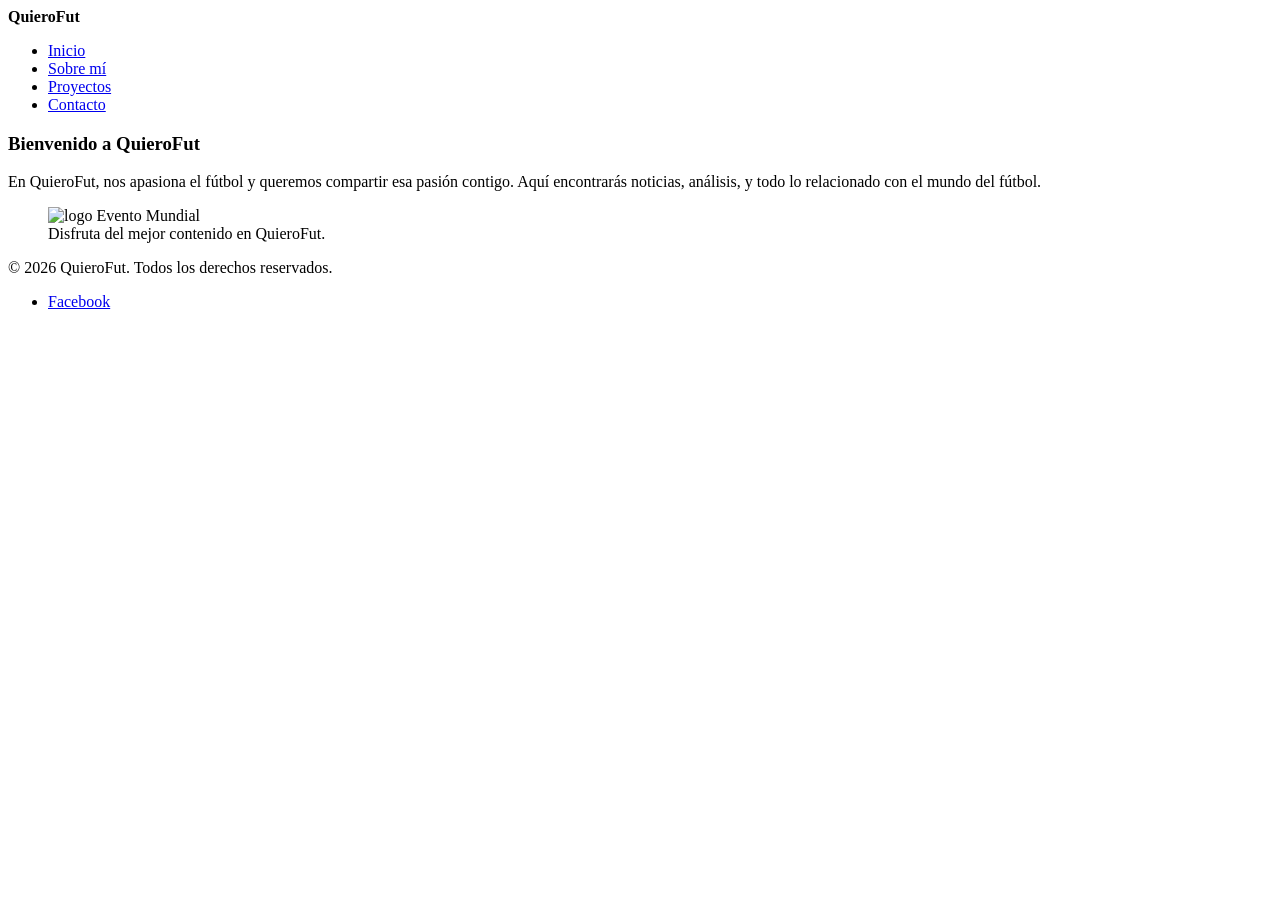
==== index.html @ c1e12db3 "primera entrega" ====
<!DOCTYPE html>
<html lang="es">
<head>
  <meta charset="UTF-8">
  <meta name="viewport" content="width=device-width, initial-scale=1.0">
  <title>QuieroFut</title>
</head>
<body>
  <header>
    <strong>QuieroFut</strong>
    <nav>
      <ul>
        <li><a href="index.html">Inicio</a></li>
        <li><a href="pages/sobre-mi.html">Sobre mí</a></li>
        <li><a href="pages/proyectos.html">Proyectos</a></li>
        <li><a href="pages/contacto.html">Contacto</a></li>
      </ul>
    </nav>
  </header>
  
  <main>
    <section>
      <article>
        <h1>Bienvenido a QuieroFut</h1>
        <p>En QuieroFut, nos apasiona el fútbol y queremos compartir esa pasión contigo. Aquí encontrarás noticias, análisis, y todo lo relacionado con el mundo del fútbol.</p>
      <figure>
        <img src="imagenes/logo-mundial.jpg" alt="logo Evento Mundial">
        <figcaption>Disfruta del mejor contenido  en QuieroFut.</figcaption>
      </figure>
      </article>
    </section>
  </main>
  <footer>
    <p>&copy; 2026 QuieroFut. Todos los derechos reservados.</p>
    <ul>
      <li><a href="https://www.facebook.com/quierofut">Facebook</a></li>
    </ul>
  </footer>
</body>
</html>
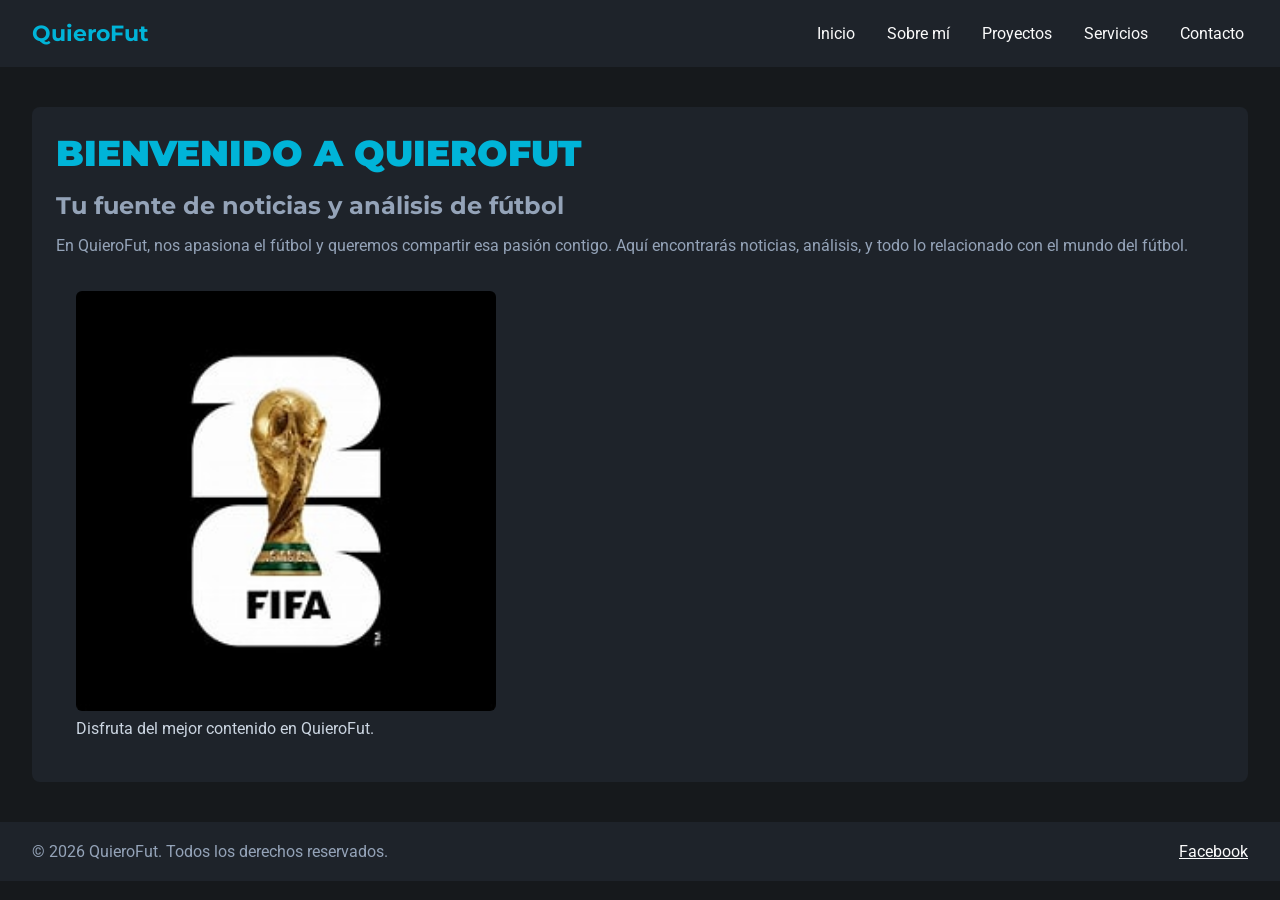
==== commit e6bcd21b: "Add files via upload tercer entregable, box model" ====
--- a/index.html
+++ b/index.html
@@ -3,25 +3,29 @@
 <head>
   <meta charset="UTF-8">
   <meta name="viewport" content="width=device-width, initial-scale=1.0">
-  <title>QuieroFut</title>
+  <meta name="description" content="QuieroFut es tu fuente de noticias, análisis y estadísticas de fútbol.">
+  <title>QuieroFut - Inicio</title>
+  <link rel="stylesheet" href="styles/styles.css">
 </head>
 <body>
-  <header>
-    <strong>QuieroFut</strong>
-    <nav>
-      <ul>
-        <li><a href="index.html">Inicio</a></li>
-        <li><a href="pages/sobre-mi.html">Sobre mí</a></li>
-        <li><a href="pages/proyectos.html">Proyectos</a></li>
-        <li><a href="pages/contacto.html">Contacto</a></li>
-      </ul>
-    </nav>
-  </header>
-  
+<header>
+        <strong>QuieroFut</strong>
+        <nav class="menu-principal">
+            <ul class="lista-navegacion">
+                <li><a class="enlace-nav" href="index.html">Inicio</a></li>
+                <li><a class="enlace-nav" href="pages/sobre-mi.html">Sobre mí</a></li>
+                <li><a class="enlace-nav" href="pages/proyectos.html">Proyectos</a></li>
+                <li><a class="enlace-nav" href="pages/servicios.html">Servicios</a></li>
+                <li><a class="enlace-nav" href="pages/contacto.html">Contacto</a></li>
+            </ul>
+        </nav>
+</header>
+
   <main>
     <section>
       <article>
         <h1>Bienvenido a QuieroFut</h1>
+        <h2>Tu fuente de noticias y análisis de fútbol</h2>
         <p>En QuieroFut, nos apasiona el fútbol y queremos compartir esa pasión contigo. Aquí encontrarás noticias, análisis, y todo lo relacionado con el mundo del fútbol.</p>
       <figure>
         <img src="imagenes/logo-mundial.jpg" alt="logo Evento Mundial">
@@ -38,3 +42,4 @@
   </footer>
 </body>
 </html>
+
--- a/styles/styles.css
+++ b/styles/styles.css
@@ -0,0 +1,151 @@
+/* Montserrat y Roboto */
+@import url('https://fonts.googleapis.com/css2?family=Montserrat:wght@700;900&family=Roboto:wght@400;500&display=swap');
+
+/* reset */
+* {
+    margin: 0;
+    padding: 0;
+    box-sizing: border-box;
+}
+
+/* font-family: 'Montserrat', sans-serif; */
+/* font-family: 'Roboto', sans-serif; */
+/* 1rem = 16px */
+/* Estilos generales para el cuerpo de la página */
+
+
+/* Index QuieroFut */
+body {
+    background-color: #16191c;
+    font-family: 'Roboto', sans-serif;
+    color: #cbd5e1;
+}
+
+h1{
+    font-family: 'Montserrat', sans-serif;
+    color: #00b4d8;
+    font-size: 36px;
+    font-weight: 900;
+    text-transform: uppercase;
+}
+
+h2{
+    font-family: 'Montserrat', sans-serif;
+    color: #94a3b8;
+    font-size: 24px;
+    font-weight: 700;
+}
+
+h3{
+    font-family: 'Montserrat', sans-serif;
+    color: #00b4d8;
+    font-size: 20px;
+    font-weight: 700;
+}
+
+p{
+    color: #94a3b8;
+    font-size: 16px;
+}
+
+.parrafo-alternativo{
+    color: #38bdf8;
+    font-size: 14px;
+}
+
+/*estilos Nav */
+header{
+    display: flex;
+    justify-content: space-between;
+    align-items: center;
+    background-color: #1e232a;
+    padding: 16px 32px;
+}
+
+header strong{
+    font-family: 'Montserrat', sans-serif;
+    color: #00b4d8;
+    font-size: 22px;
+}
+
+.lista-navegacion{
+    display: flex;
+    align-items: center;
+    gap: 24px;
+    list-style: none;
+}
+
+.enlace-nav{
+    display: block;
+    color: #fffffffa;
+    text-decoration: none;
+    padding: 8px 4px;
+}
+
+.enlace-nav:hover{
+    color: #00b4d8;
+}
+
+/*layout contenido */
+main{
+    padding: 40px 32px;
+}
+
+section{
+    display: flex;
+    flex-direction: column;
+    gap: 24px;
+    margin-bottom: 40px;
+}
+
+section:last-child{
+    margin-bottom: 0;
+}
+
+article{
+    display: flex;
+    flex-direction: column;
+    gap: 16px;
+    padding: 24px;
+    background-color: #1e232a;
+    border-radius: 8px;
+}
+
+figure{
+    display: flex;
+    flex-direction: column;
+    gap: 8px;
+    padding: 20px;
+}
+
+figure img{
+    width: 100%;
+    max-width: 420px;
+    height: auto;
+    align-self: flex-start;
+    border-radius: 6px;
+}
+
+/*Estilos Footer */
+footer{
+    display: flex;
+    justify-content: space-between;
+    align-items: center;
+    background-color: #1e232a;
+    color: #fffffffa;
+    padding: 20px 32px;
+}
+
+footer ul{
+    display: flex;
+    align-items: center;
+    gap: 16px;
+    list-style: none;
+}
+
+footer a{
+    color: #fffffffa;
+}
+
+
+
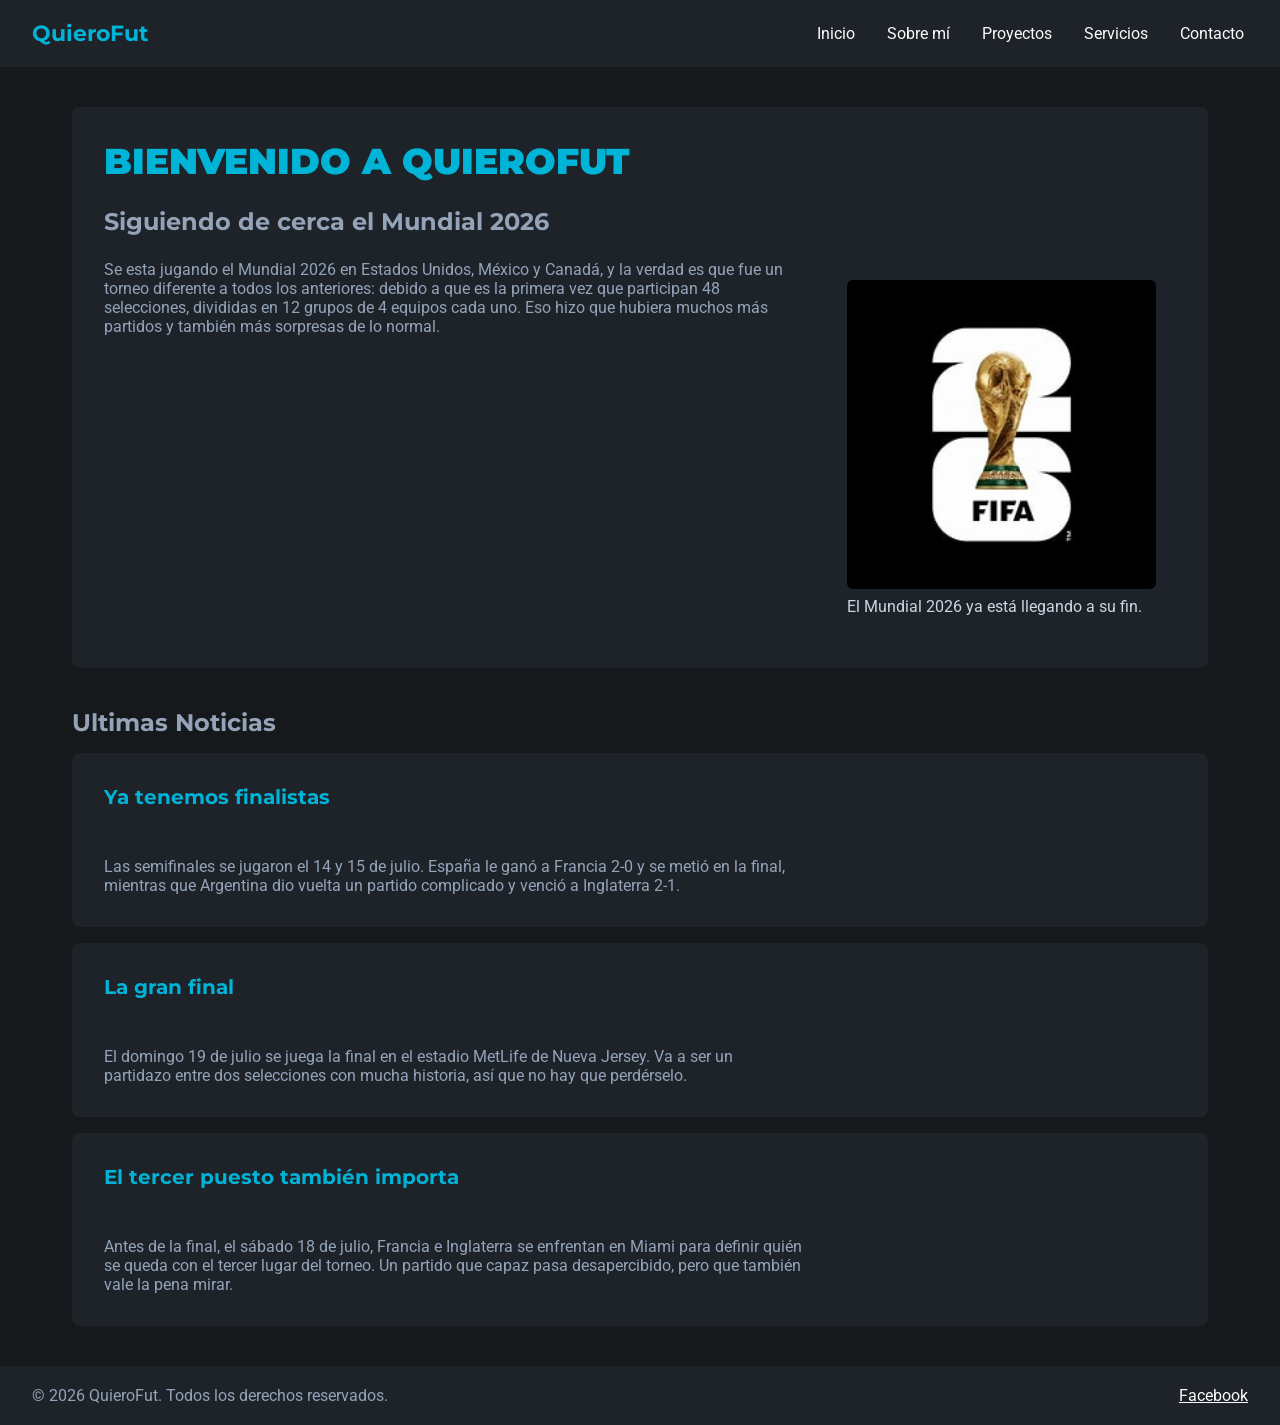
==== commit 06c993ad: "Add files via upload" ====
--- a/index.html
+++ b/index.html
@@ -3,7 +3,7 @@
 <head>
   <meta charset="UTF-8">
   <meta name="viewport" content="width=device-width, initial-scale=1.0">
-  <meta name="description" content="QuieroFut es tu fuente de noticias, análisis y estadísticas de fútbol.">
+  <meta name="description" content="QuieroFut te cuenta cómo viene el Mundial 2026, con los resultados de las semifinales y todo lo que hay que saber antes de la final.">
   <title>QuieroFut - Inicio</title>
   <link rel="stylesheet" href="styles/styles.css">
 </head>
@@ -24,13 +24,29 @@
   <main>
     <section>
       <article>
-        <h1>Bienvenido a QuieroFut</h1>
-        <h2>Tu fuente de noticias y análisis de fútbol</h2>
-        <p>En QuieroFut, nos apasiona el fútbol y queremos compartir esa pasión contigo. Aquí encontrarás noticias, análisis, y todo lo relacionado con el mundo del fútbol.</p>
+        <h1>BIENVENIDO A QUIEROFUT</h1>
+        <h2>Siguiendo de cerca el Mundial 2026</h2>
+        <p>Se esta jugando el Mundial 2026 en Estados Unidos, México y Canadá, y la verdad es que fue un torneo diferente a todos los anteriores: debido a que es la primera vez que participan 48 selecciones, divididas en 12 grupos de 4 equipos cada uno. Eso hizo que hubiera muchos más partidos y también más sorpresas de lo normal.</p>
       <figure>
         <img src="imagenes/logo-mundial.jpg" alt="logo Evento Mundial">
-        <figcaption>Disfruta del mejor contenido  en QuieroFut.</figcaption>
+        <figcaption>El Mundial 2026 ya está llegando a su fin.</figcaption>
       </figure>
+      </article>
+    </section>
+
+    <section>
+      <h2>Ultimas Noticias</h2>
+      <article>
+        <h3>Ya tenemos finalistas</h3>
+        <p>Las semifinales se jugaron el 14 y 15 de julio. España le ganó a Francia 2-0 y se metió en la final, mientras que Argentina dio vuelta un partido complicado y venció a Inglaterra 2-1.</p>
+      </article>
+      <article>
+        <h3>La gran final</h3>
+        <p>El domingo 19 de julio se juega la final en el estadio MetLife de Nueva Jersey. Va a ser un partidazo entre dos selecciones con mucha historia, así que no hay que perdérselo.</p>
+      </article>
+      <article>
+        <h3>El tercer puesto también importa</h3>
+        <p>Antes de la final, el sábado 18 de julio, Francia e Inglaterra se enfrentan en Miami para definir quién se queda con el tercer lugar del torneo. Un partido que capaz pasa desapercibido, pero que también vale la pena mirar.</p>
       </article>
     </section>
   </main>
@@ -42,4 +58,3 @@
   </footer>
 </body>
 </html>
-
--- a/styles/styles.css
+++ b/styles/styles.css
@@ -1,18 +1,17 @@
 /* Montserrat y Roboto */
 @import url('https://fonts.googleapis.com/css2?family=Montserrat:wght@700;900&family=Roboto:wght@400;500&display=swap');
 
-/* reset */
+/* inicio */
 * {
     margin: 0;
     padding: 0;
     box-sizing: border-box;
 }
 
-/* font-family: 'Montserrat', sans-serif; */
-/* font-family: 'Roboto', sans-serif; */
-/* 1rem = 16px */
-/* Estilos generales para el cuerpo de la página */
-
+/* font-family: 'Montserrat', sans-serif; 
+ font-family: 'Roboto', sans-serif; 
+ 1rem = 16px 
+ Estilos generales para el cuerpo*/
 
 /* Index QuieroFut */
 body {
@@ -21,29 +20,31 @@
     color: #cbd5e1;
 }
 
+/* Montserrat una sola vez para no repetirlo en cada titulo, correccion hecha por Jesus */
+h1, h2, h3, header strong{
+    font-family: 'Montserrat', sans-serif;
+}
+
 h1{
-    font-family: 'Montserrat', sans-serif;
     color: #00b4d8;
     font-size: 36px;
     font-weight: 900;
-    text-transform: uppercase;
 }
 
 h2{
-    font-family: 'Montserrat', sans-serif;
     color: #94a3b8;
     font-size: 24px;
     font-weight: 700;
 }
 
 h3{
-    font-family: 'Montserrat', sans-serif;
     color: #00b4d8;
     font-size: 20px;
     font-weight: 700;
 }
 
 p{
+    font-family: 'Roboto', sans-serif;
     color: #94a3b8;
     font-size: 16px;
 }
@@ -53,17 +54,17 @@
     font-size: 14px;
 }
 
-/*estilos Nav */
+/*estilos de etiquetas Nav */
 header{
     display: flex;
-    justify-content: space-between;
-    align-items: center;
+    flex-direction: column;
+    align-items: center;
+    gap: 12px;
     background-color: #1e232a;
-    padding: 16px 32px;
+    padding: 16px;
 }
 
 header strong{
-    font-family: 'Montserrat', sans-serif;
     color: #00b4d8;
     font-size: 22px;
 }
@@ -86,16 +87,16 @@
     color: #00b4d8;
 }
 
-/*layout contenido */
+/*contenido */
 main{
-    padding: 40px 32px;
+    padding: 16px;
 }
 
 section{
-    display: flex;
-    flex-direction: column;
-    gap: 24px;
+    display: grid;
+    gap: 16px;
     margin-bottom: 40px;
+    width: 100%;
 }
 
 section:last-child{
@@ -103,12 +104,33 @@
 }
 
 article{
-    display: flex;
-    flex-direction: column;
+    display: grid;
+    grid-template-areas:
+        "h1"
+        "h2"
+        "contenido"
+        "imagen";
     gap: 16px;
     padding: 24px;
     background-color: #1e232a;
     border-radius: 8px;
+    width: 100%;
+}
+
+article h1{
+    grid-area: h1;
+}
+
+article h2{
+    grid-area: h2;
+}
+
+article p{
+    grid-area: contenido;
+}
+
+article figure{
+    grid-area: imagen;
 }
 
 figure{
@@ -126,7 +148,7 @@
     border-radius: 6px;
 }
 
-/*Estilos Footer */
+/*Estilos Footer, pie de pagina */
 footer{
     display: flex;
     justify-content: space-between;
@@ -147,5 +169,100 @@
     color: #fffffffa;
 }
 
-
-
+.seccion-tarjetas{
+    display: grid;
+    grid-template-areas:
+        "card1"
+        "card2"
+        "card3";
+    gap: 16px;
+}
+
+.seccion-tarjetas article:nth-child(1){ grid-area: card1; }
+.seccion-tarjetas article:nth-child(2){ grid-area: card2; }
+.seccion-tarjetas article:nth-child(3){ grid-area: card3; }
+
+.seccion-presentacion{
+    display: grid;
+    gap: 16px;
+}
+
+@media (min-width: 768px){
+
+    main{
+        padding: 32px 24px;
+    }
+
+    header{
+        flex-direction: row;
+        justify-content: space-between;
+        padding: 16px 24px;
+    }
+
+    article{
+        grid-template-areas:
+            "h1 h1"
+            "h2 h2"
+            "contenido imagen";
+        grid-template-columns: 1fr 1fr;
+    }
+
+    .seccion-tarjetas{
+        grid-template-areas:
+            "card1 card2"
+            "card3 card3";
+        grid-template-columns: 1fr 1fr;
+    }
+}
+
+@media (min-width: 1024px){
+
+    main{
+        padding: 40px 32px;
+        max-width: 1200px;
+        margin: 0 auto;
+    }
+
+    header{
+        padding: 16px 32px;
+    }
+
+    article{
+        grid-template-areas:
+            "h1 h1"
+            "h2 h2"
+            "contenido imagen";
+        grid-template-columns: 2fr 1fr;
+        gap: 24px;
+        padding: 32px;
+    }
+
+    .seccion-tarjetas{
+        grid-template-areas:
+            "card1 card2 card3";
+        grid-template-columns: 1fr 1fr 1fr;
+        gap: 24px;
+    }
+
+    .seccion-presentacion article{
+        grid-template-areas:
+            "h1 h1"
+            "h2 h2"
+            "texto foto";
+        grid-template-columns: 2fr 1fr;
+        gap: 16px;
+    }
+
+    .seccion-presentacion h1,
+    .seccion-presentacion h2{
+        grid-area: titulo;
+    }
+
+    .seccion-presentacion p{
+        grid-area: texto;
+    }
+
+    .seccion-presentacion figure{
+        grid-area: foto;
+    }
+}
